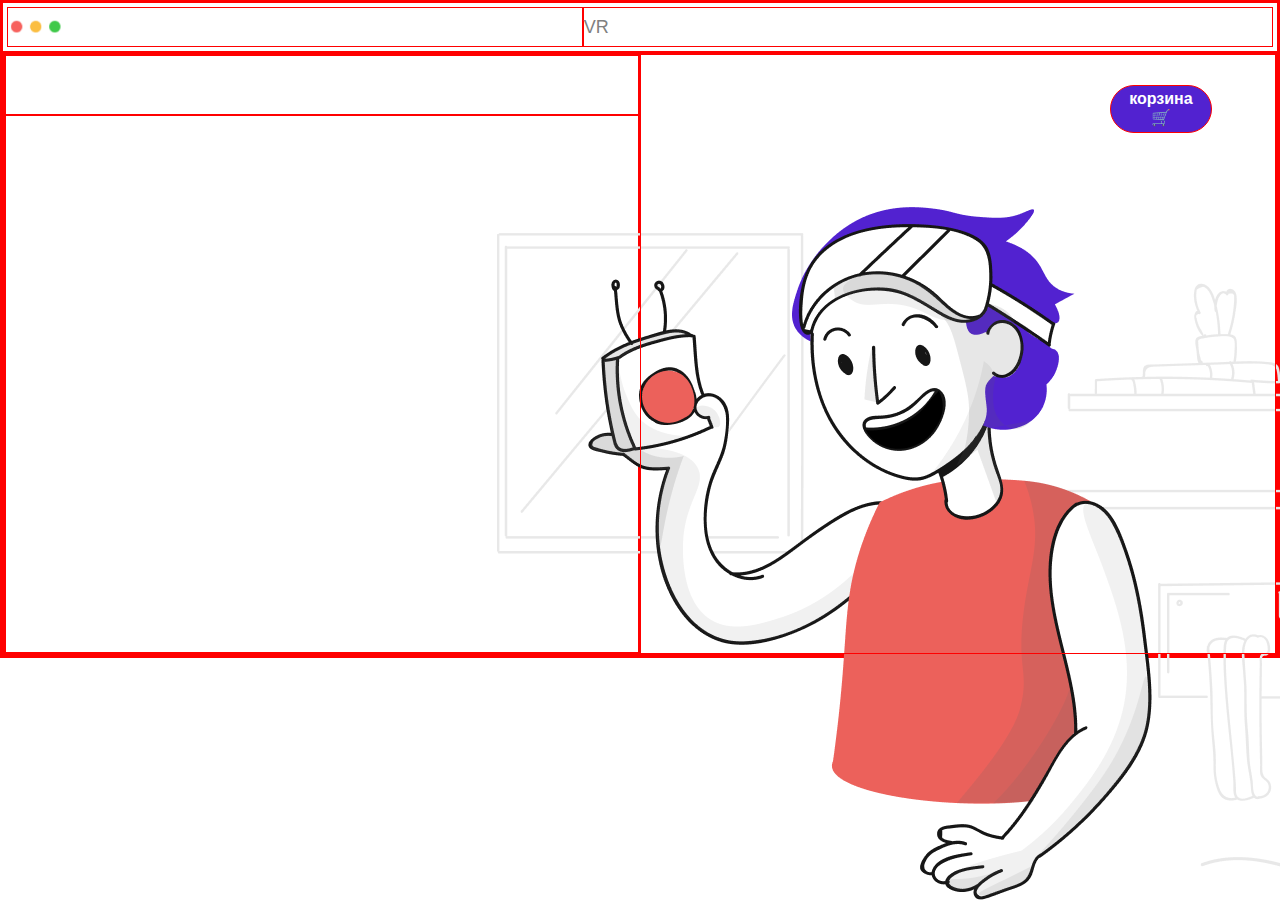
==== BEM-Template/index.html @ e81d80f2 "some information" ====
<!DOCTYPE html>
<html lang="ru">

<head>
    <meta charset="UTF-8">
    <meta http-equiv="X-UA-Compatible" content="IE=edge">
    <meta name="viewport" content="width=device-width, initial-scale=1.0">

    <link rel="stylesheet" href="Normalize.css">
    <link rel="stylesheet" href="bem.css">

    <title>Bem Template</title>
</head>


<body>
    <header class="header">
        <div class="header__logo-container">
            <img src="pics/logo-pic.png" alt="logo" class="header__logo-container logo-pic">
        </div>
        <div class="header__name-container name">VR</div>
    </header>

    <main class="main">
        <img class="main-background background-pic" src="pics/background.png" alt="background">
        <img class="main-background background-guy" src="pics/guy.png" alt="guy">

        <div class="main-content">
            <section class="main-content__about">
                <section class="main-content__company-name">
                    <!-- <img class="main-content__company-name company-logo" src="pics/company-logo.png" alt="name-logo">
                    <p class="company-name__text">ВИАРУШКА</p> -->
                </section>

                <section class="main-content__information">
                    <!-- <div class="main-content__information-text head-text"></div>
                    <div class="main-content__information-text sub-text"></div>
                    <button type="button" class="main-content__information-button button-cart button-cart-lg"></button> -->
                </section>

            </section>

            <section class="main-content__cart">
                <button type="button" class="button-cart button-cart-sm">корзина
                    &#128722;</button>
            </section>
        </div>
    </main>
</body>

</html>
---- BEM-Template/bem.css ----
* {
    border: 1px solid red;
}

@import url('https://fonts.googleapis.com/css2?family=Work+Sans:wght@500&display=swap');

.body {
    min-height:100%;
    max-width: 100%;
}

.header {
    max-width: 100%;
    min-height: 40px;

    padding: 4px;

    font-family: Arial, Helvetica, sans-serif;

    display: flex;
    justify-content: space-between;
}

.header__logo-container {
    max-width: 50%;
    width: 50%;

    display: flex;
    align-items: center;
    justify-content: left;
}

.logo-pic {
    max-width: 10%;
    width: 10%;

    object-fit: contain;
}

.header__name-container {
    max-width: 60%;
    width: 60%;

    display: flex;
    justify-content: left;
    align-items: center;

    font-size: 18px;
}

.name {
color: gray;
}

.main {
max-width: 100%;
}

.main-background {
    position: absolute;
    right: 0%;
    bottom: 0%;
}

.backgound-pic {
    max-width: 100%;
    min-height: 80%;
}

.background-guy {
    max-height: 80%;
    max-width: 100%;

    right: 10%;
}

.main-content {
    min-height: 600px;
    display: grid;
    grid-template-columns: repeat(2, 1fr);
    
    font-family: 'Work Sans', sans-serif;
}

.main-content__cart {
    position: relative;
    display: block;
}

.button-cart {
    border-radius: 100px;

    background-color: #5222D0;

    font-weight: 700;
    color: white;
}

.button-cart-sm {
    position: absolute;

    top: 5%;
    right: 10%;

    min-height: 8%;
    width: 16%;
    font-size: 100%;
    word-wrap: break-word;
}

.main-content__about {
    display: grid;
    grid-template-rows: 10% 90%;
}

.main-content__information {
    display: grid;
    grid-template-rows: repeat(3, 1fr);
}

.main-content__company-name {
max-width: 100%;

display: flex;
align-items: center;
}

.company-name__text {
    font-weight: 800;
    font-size: 20px;
}

.button-cart-lg {
    width: 270px;
    height: 84px;
}
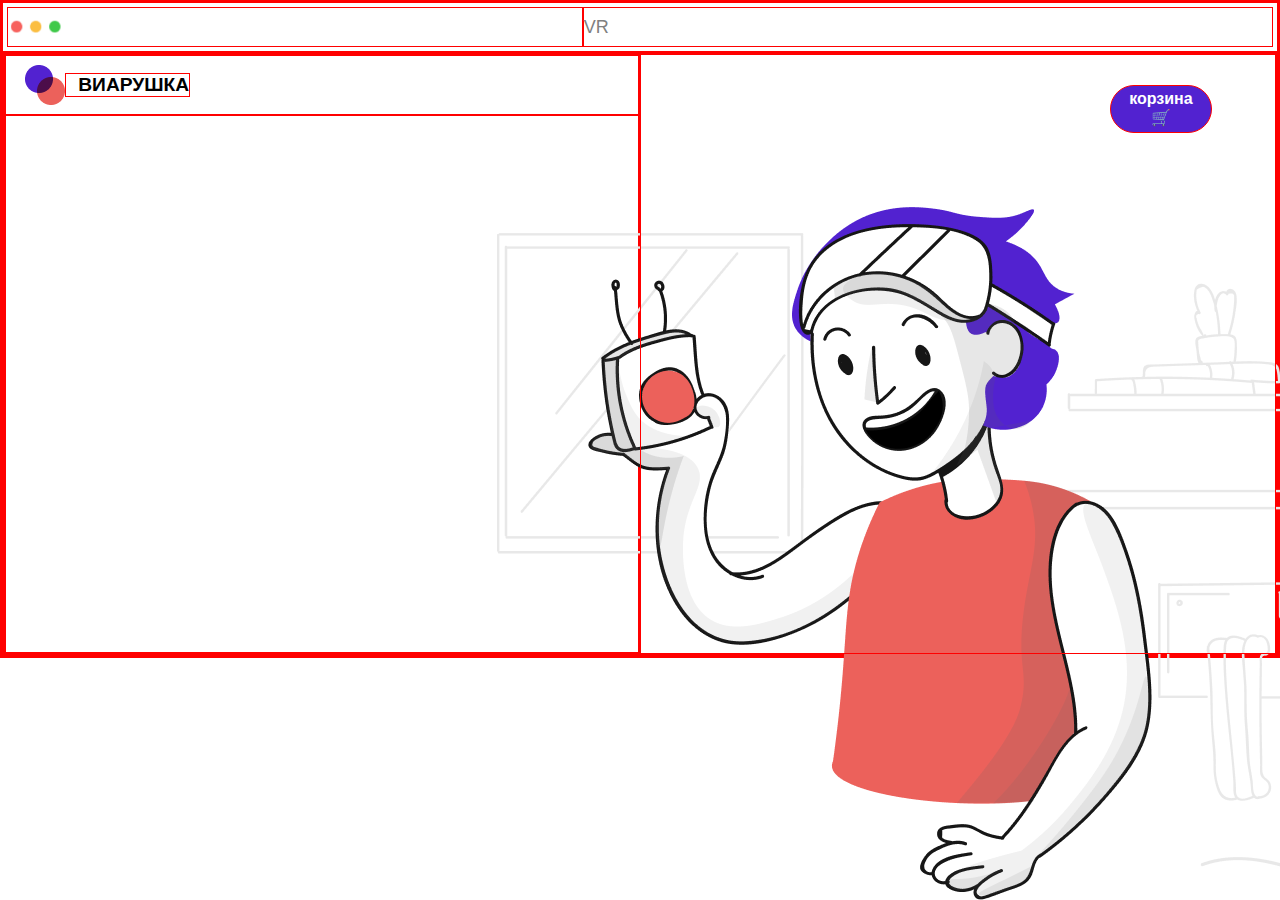
==== commit a0c2fff7: "body added" ====
--- a/BEM-Template/index.html
+++ b/BEM-Template/index.html
@@ -28,14 +28,14 @@
         <div class="main-content">
             <section class="main-content__about">
                 <section class="main-content__company-name">
-                    <!-- <img class="main-content__company-name company-logo" src="pics/company-logo.png" alt="name-logo">
-                    <p class="company-name__text">ВИАРУШКА</p> -->
+                    <img class="company-name__logo" src="pics/sign.png" alt="name-logo">
+                    <p class="company-name__text">ВИАРУШКА</p>
                 </section>
 
                 <section class="main-content__information">
-                    <!-- <div class="main-content__information-text head-text"></div>
-                    <div class="main-content__information-text sub-text"></div>
-                    <button type="button" class="main-content__information-button button-cart button-cart-lg"></button> -->
+                    <!-- <h1 class="information-text head-text"></h1>
+                    <p class="information-text sub-text"></p>
+                    <button type="button" class="information-button button-cart button-cart-lg"></button> -->
                 </section>
 
             </section>
--- a/BEM-Template/bem.css
+++ b/BEM-Template/bem.css
@@ -10,7 +10,7 @@
 }
 
 .header {
-    max-width: 100%;
+    max-width: 100vw;
     min-height: 40px;
 
     padding: 4px;
@@ -63,13 +63,13 @@
 }
 
 .backgound-pic {
-    max-width: 100%;
-    min-height: 80%;
+    max-width: 100vw;
+    min-height: 80vh;
 }
 
 .background-guy {
-    max-height: 80%;
-    max-width: 100%;
+    max-height: 80vh;
+    max-width: 100vw;
 
     right: 10%;
 }
@@ -113,21 +113,36 @@
     grid-template-rows: 10% 90%;
 }
 
+.main-content__company-name {
+    max-width: 100vw;
+    padding-left: 3%;
+    
+    display: flex;
+    align-items: center;
+    }
+
+.company-name__logo {
+    max-width: 5vw;
+}
+
+.company-name__text {
+    padding-left: 2%;
+    font-weight: 800;
+    font-size: 1.5vw;
+}
+
 .main-content__information {
     display: grid;
     grid-template-rows: repeat(3, 1fr);
+    padding-left: 3%;
 }
 
-.main-content__company-name {
-max-width: 100%;
-
-display: flex;
-align-items: center;
+.head-text {
+    display: flex;
 }
 
-.company-name__text {
-    font-weight: 800;
-    font-size: 20px;
+.sub-text {
+    display: flex;
 }
 
 .button-cart-lg {
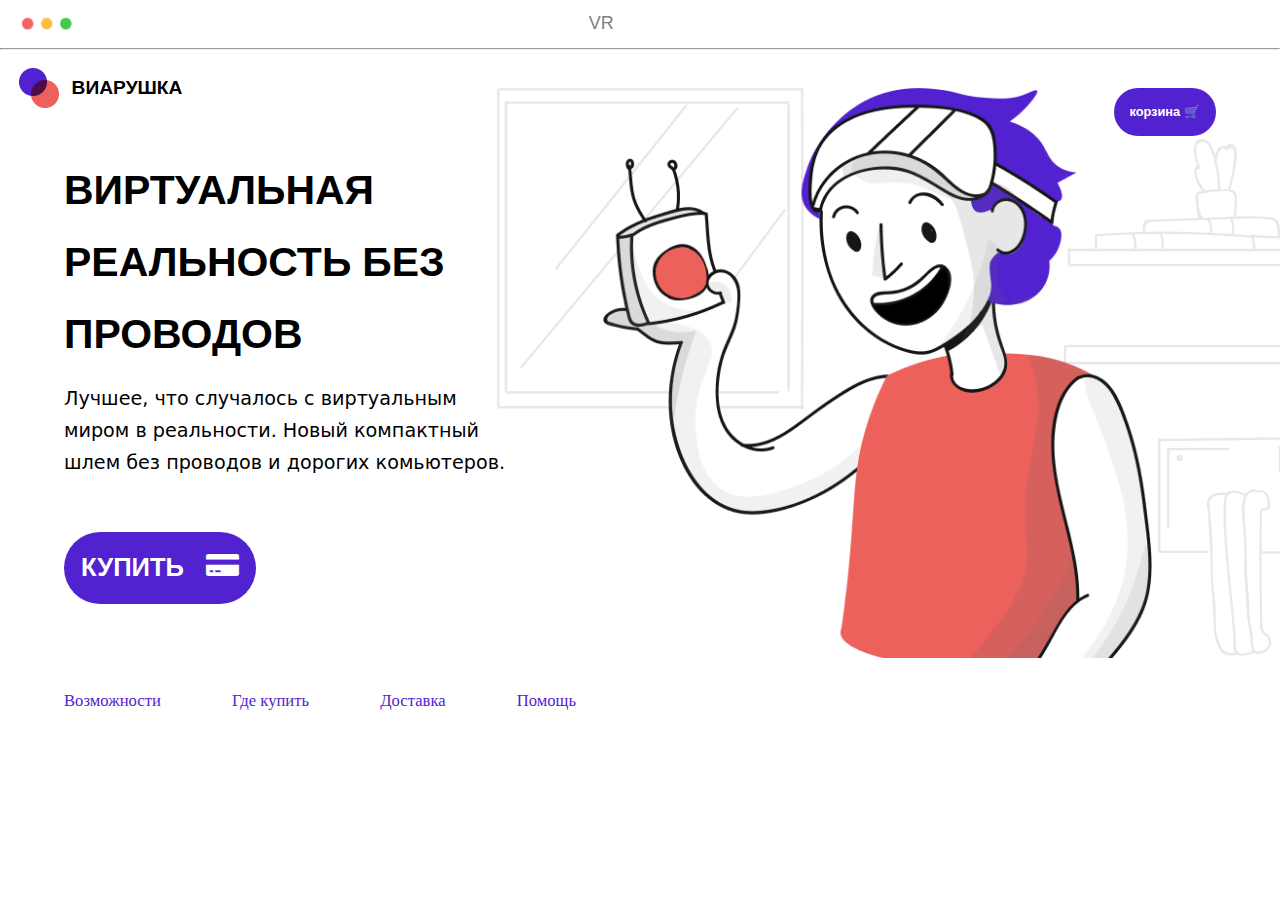
==== commit e8315b02: "first page and fonts" ====
--- a/BEM-Template/index.html
+++ b/BEM-Template/index.html
@@ -7,6 +7,7 @@
     <meta name="viewport" content="width=device-width, initial-scale=1.0">
 
     <link rel="stylesheet" href="Normalize.css">
+    <link rel="stylesheet" href="https://maxcdn.bootstrapcdn.com/font-awesome/4.5.0/css/font-awesome.min.css">
     <link rel="stylesheet" href="bem.css">
 
     <title>Bem Template</title>
@@ -20,6 +21,7 @@
         </div>
         <div class="header__name-container name">VR</div>
     </header>
+    <hr class="header-hr">
 
     <main class="main">
         <img class="main-background background-pic" src="pics/background.png" alt="background">
@@ -33,9 +35,13 @@
                 </section>
 
                 <section class="main-content__information">
-                    <!-- <h1 class="information-text head-text"></h1>
-                    <p class="information-text sub-text"></p>
-                    <button type="button" class="information-button button-cart button-cart-lg"></button> -->
+                    <h1 class="information-title">ВИРТУАЛЬНАЯ РЕАЛЬНОСТЬ БЕЗ ПРОВОДОВ</h1>
+
+                    <h2 class="information-subtitle">Лучшее, что случалось с виртуальным миром в реальности. Новый
+                        компактный шлем без проводов и дорогих комьютеров.
+                    </h2>
+                    <button class="information-button button-cart button-cart-lg"><span>КУПИТЬ <i
+                                class="fa fa-credit-card-alt"></i></span></button>
                 </section>
 
             </section>
@@ -46,6 +52,15 @@
             </section>
         </div>
     </main>
+
+    <footer class="footer">
+        <div class="footer-links">
+            <p class="footer-links__text">Возможности</p>
+            <p class="footer-links__text">Где купить</p>
+            <p class="footer-links__text">Доставка</p>
+            <p class="footer-links__text">Помощь</p>
+        </div>
+    </footer>
 </body>
 
 </html>--- a/BEM-Template/bem.css
+++ b/BEM-Template/bem.css
@@ -1,30 +1,35 @@
-* {
+/* * {
     border: 1px solid red;
-}
+} */
 
 @import url('https://fonts.googleapis.com/css2?family=Work+Sans:wght@500&display=swap');
+@import url('fonts/IntroDemoCond-BlackCAPS.otf');
 
 .body {
-    min-height:100%;
-    max-width: 100%;
+    max-width: 90%;
 }
 
 .header {
     max-width: 100vw;
     min-height: 40px;
 
-    padding: 4px;
-
     font-family: Arial, Helvetica, sans-serif;
 
     display: flex;
     justify-content: space-between;
+}
+
+.header-hr {
+    color: rgb(243, 243, 243);
 }
 
 .header__logo-container {
     max-width: 50%;
     width: 50%;
 
+    padding-top: 4px;
+    padding-left: 1%;
+
     display: flex;
     align-items: center;
     justify-content: left;
@@ -49,27 +54,31 @@
 }
 
 .name {
+    padding-top: 6px;
 color: gray;
 }
 
 .main {
-max-width: 100%;
+    position: relative;
+    max-width:100%;
+
+    overflow-y: hidden;
 }
 
 .main-background {
     position: absolute;
     right: 0%;
-    bottom: 0%;
+    top: 5%
 }
 
 .backgound-pic {
     max-width: 100vw;
-    min-height: 80vh;
+    max-height: 80vh;
 }
 
 .background-guy {
-    max-height: 80vh;
-    max-width: 100vw;
+    max-height: 75vh;
+    max-width: 95vw;
 
     right: 10%;
 }
@@ -91,9 +100,12 @@
     border-radius: 100px;
 
     background-color: #5222D0;
+    border: none;
 
     font-weight: 700;
     color: white;
+
+    word-wrap: break-word;
 }
 
 .button-cart-sm {
@@ -104,8 +116,8 @@
 
     min-height: 8%;
     width: 16%;
-    font-size: 100%;
-    word-wrap: break-word;
+
+    font-size: 1vw;
 }
 
 .main-content__about {
@@ -133,19 +145,89 @@
 
 .main-content__information {
     display: grid;
-    grid-template-rows: repeat(3, 1fr);
-    padding-left: 3%;
-}
-
-.head-text {
-    display: flex;
-}
-
-.sub-text {
-    display: flex;
+    grid-template-rows: 1fr 30% 30%;
+    min-height: 80%;
+    max-width: 70%;
+
+    padding-left: 10%;
+}
+
+h1, h2, p {
+    margin: 0;
+}
+
+.information-title {
+font-size: 3.2vw;
+font-weight: 800;
+line-height: 72px;
+
+padding-top: 8%;
+
+font-family: 'Work Sans', sans-serif;
+word-wrap: break-word;
+}
+
+.information-subtitle {
+    font-weight: 300;
+    font-size: 1.5vw;
+    line-height: 32px;
+
+    padding-top: 3%;
+
+    font-family: system-ui, -apple-system, BlinkMacSystemFont, 'Segoe UI', Roboto, Oxygen, Ubuntu, Cantarell, 'Open Sans', 'Helvetica Neue', sans-serif;
 }
 
 .button-cart-lg {
-    width: 270px;
-    height: 84px;
+    width: 15vw;
+height: 8vh;
+
+font-size: 2vw;
+}
+
+.button-cart-lg > span {
+    display: flex;
+    justify-content: space-around;
+}
+
+.footer {
+    min-height: 85px;
+    max-width: 100%;
+    overflow: hidden;
+
+    display: flex;
+}
+
+.footer-links {
+    max-width: 40%;
+    padding-left: 5%;
+
+    flex-grow: 1;
+
+    display: flex;
+    align-items: center;
+    justify-content: space-between;
+}
+
+.footer-links__text {
+    flex-shrink: 1;
+    font-size: 1.3vw;
+    color:#5222D0;
+    font-weight: 300;
+    line-height: 32px;
+}
+
+.footer-links__text:hover, 
+.information-title:hover,
+.information-subtitle:hover
+  {
+    text-decoration: underline;
+    cursor: pointer;
+}
+
+button:hover,
+.company-name__text:hover,
+.company-name__logo:hover,
+.name:hover,
+.logo-pic:hover {
+    cursor: pointer;
 }